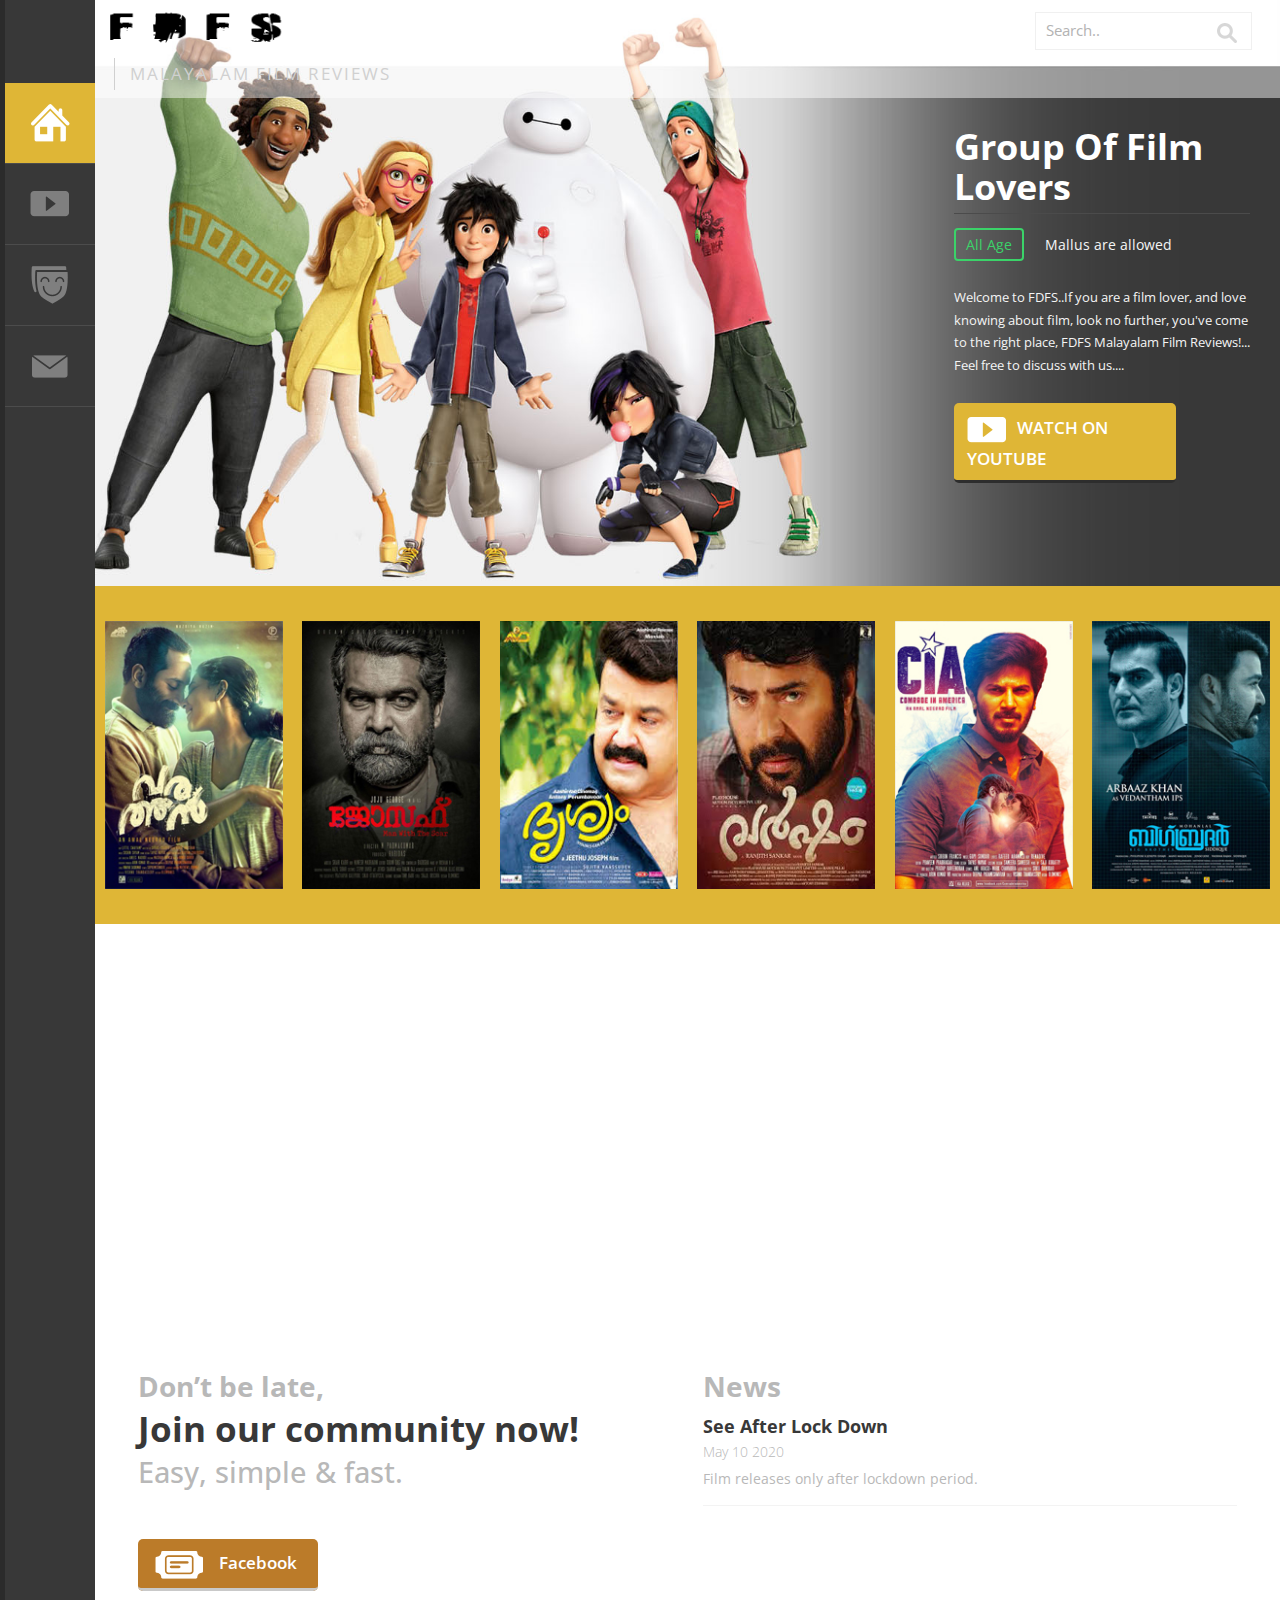
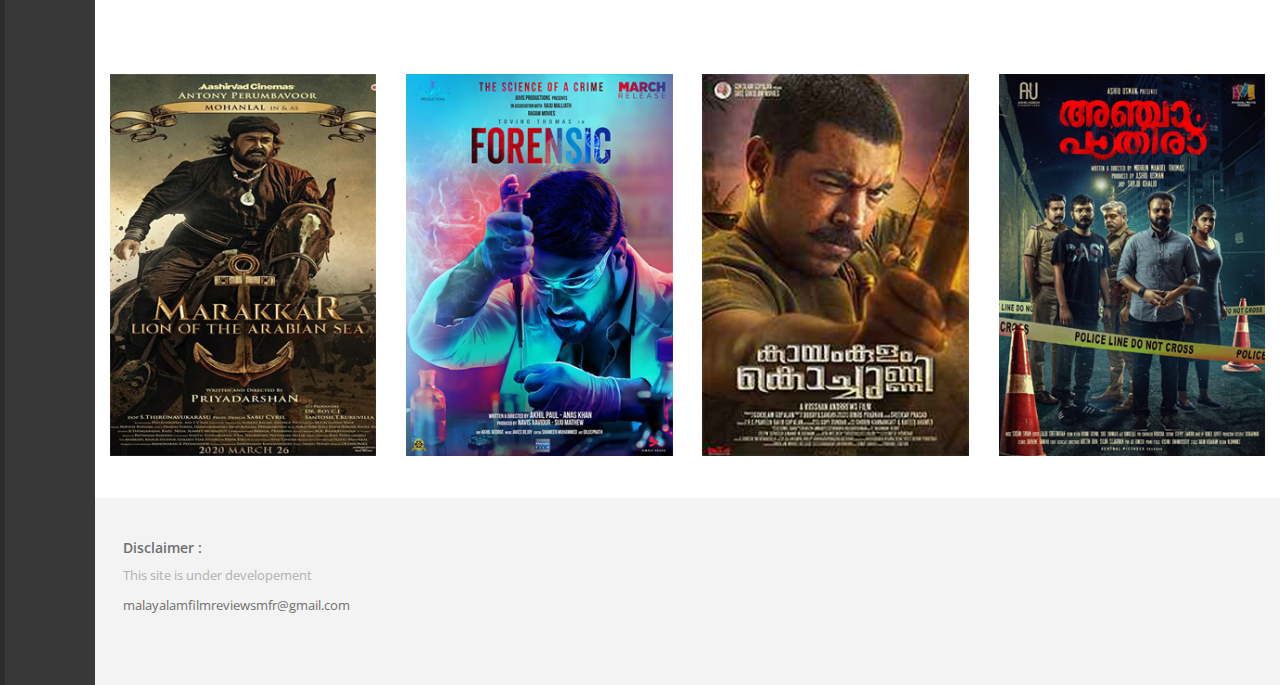
==== index.html @ 42594100 "Web Site Initial Stage" ====
<!DOCTYPE html>
<html>
<head>
<title>Home</title>
<link href="css/bootstrap.css" rel='stylesheet' type='text/css' />
<!-- Custom Theme files -->
<link href="css/style.css" rel="stylesheet" type="text/css" media="all" />
<!-- Custom Theme files -->
<script src="js/jquery.min.js"></script>
<!-- Custom Theme files -->
<meta name="viewport" content="width=device-width, initial-scale=1">
<meta http-equiv="Content-Type" content="text/html; charset=utf-8" />
<meta name="keywords" content="Cinema Responsive web template, Bootstrap Web Templates, Flat Web Templates, Andriod Compatible web template, 
Smartphone Compatible web template, free webdesigns for Nokia, Samsung, LG, SonyErricsson, Motorola web design" />
<script type="application/x-javascript"> addEventListener("load", function() { setTimeout(hideURLbar, 0); }, false); function hideURLbar(){ window.scrollTo(0,1); } </script>
<!--webfont-->
<link href='http://fonts.googleapis.com/css?family=Open+Sans:300italic,400italic,600italic,700italic,800italic,400,300,600,700,800' rel='stylesheet' type='text/css'>
</head>
<body>
	<!-- header-section-starts -->
	<div class="full">
			<div class="menu">
				<ul>
					<li><a class="active" href="index.html"><i class="home"></i></a></li>
					<li><a href="videos.html"><div class="video"><i class="videos"></i><i class="videos1"></i></div></a></li>
					<li><a href="reviews.html"><div class="cat"><i class="watching"></i><i class="watching1"></i></div></a></li>
					<li><a href="contact.html"><div class="cnt"><i class="contact"></i><i class="contact1"></i></div></a></li>
				</ul>
			</div>
		<div class="main">
		<div class="header">
			<div class="top-header">
				<div class="logo">
					<a href="index.html"><img src="images/logo.png" alt="" /></a>
					<p>Malayalam Film Reviews</p>
				</div>
				<div class="search">
					<form>
						<input type="text" value="Search.." onfocus="this.value = '';" onblur="if (this.value == '') {this.value = 'Search..';}"/>
						<input type="submit" value="">
					</form>
				</div>
				<div class="clearfix"></div>
			</div>
			<div class="header-info">
				<h1>Group Of Film Lovers</h1>
				<p class="age"><a href="#">All Age</a> Mallus are allowed</p>
				<p class="special">Welcome to FDFS..If you are a film lover, and love knowing about film, look no further, you've come to the right place, FDFS Malayalam Film Reviews!... <br> Feel free to discuss with us.... </p>
				<a class="video" href="https://www.youtube.com/channel/UCHpwy2-7-lAKTdJ1-s0tDMw"><i class="video1"></i>WATCH ON YOUTUBE</a>
			</div>
		</div>
		<div class="review-slider">
			 <ul id="flexiselDemo1">
			<li><img src="images/r1.jpg" alt=""/></li>
			<li><img src="images/r2.jpg" alt=""/></li>
			<li><img src="images/r3.jpg" alt=""/></li>
			<li><img src="images/r4.jpg" alt=""/></li>
			<li><img src="images/r5.jpg" alt=""/></li>
			<li><img src="images/r6.jpg" alt=""/></li>
		</ul>
			<script type="text/javascript">
		$(window).load(function() {
			
		  $("#flexiselDemo1").flexisel({
				visibleItems: 6,
				animationSpeed: 1000,
				autoPlay: true,
				autoPlaySpeed: 3000,    		
				pauseOnHover: false,
				enableResponsiveBreakpoints: true,
				responsiveBreakpoints: { 
					portrait: { 
						changePoint:480,
						visibleItems: 2
					}, 
					landscape: { 
						changePoint:640,
						visibleItems: 3
					},
					tablet: { 
						changePoint:768,
						visibleItems: 4
					}
				}
			});
			});
		</script>
		<script type="text/javascript" src="js/jquery.flexisel.js"></script>	
		</div>
		<div class="video">
			<iframe  src="https://www.youtube.com/embed/ZjYyz_iD3pU" frameborder="0" allowfullscreen></iframe>
		</div>
		<div class="news">
			<div class="col-md-6 news-left-grid">
				<h3>Don’t be late,</h3>
				<h2>Join our community now!</h2>
				<h4>Easy, simple & fast.</h4>
				<a href="https://www.facebook.com/groups/521474031214628"><i class="book"></i>Facebook</a>
				<!-- <p>Get Discount up to <strong>10%</strong> if you are a member!</p> -->
			</div>
			<div class="col-md-6 news-right-grid">
				<h3>News</h3>
				<div class="news-grid">
					<h5>See After Lock Down</h5>
					<label>May 10 2020</label>
					<p>Film releases only after lockdown period.</p>
				</div>
				<!-- <div class="news-grid"> 
					<h5>Lorem Ipsum Dolor Sit Amet</h5>
					<label>Nov 11 2014</label>
					<p>Lorem ipsum dolor sit amet, consectetur adipisicing elit, sed do eiusmod tempor incididunt ut labore et dolore magna aliqua. Ut enim ad minim veniam, quis nostrud exercitation ullamco laboris nisi ut aliquip ex ea commodo.</p>
				</div> -->
				<!-- <a class="more" href="#">MORE</a> -->
			</div>
			<div class="clearfix"></div>
		</div>
		<div class="more-reviews">
			 <ul id="flexiselDemo2">
			<li><img src="images/m1.jpg" alt=""/></li>
			<li><img src="images/m2.jpg" alt=""/></li>
			<li><img src="images/m3.jpg" alt=""/></li>
			<li><img src="images/m4.jpg" alt=""/></li>
		</ul>
			<script type="text/javascript">
		$(window).load(function() {
			
		  $("#flexiselDemo2").flexisel({
				visibleItems: 4,
				animationSpeed: 1000,
				autoPlay: true,
				autoPlaySpeed: 3000,    		
				pauseOnHover: false,
				enableResponsiveBreakpoints: true,
				responsiveBreakpoints: { 
					portrait: { 
						changePoint:480,
						visibleItems: 2
					}, 
					landscape: { 
						changePoint:640,
						visibleItems: 3
					},
					tablet: { 
						changePoint:768,
						visibleItems: 3
					}
				}
			});
			});
		</script>
		<script type="text/javascript" src="js/jquery.flexisel.js"></script>	
		</div>	
	<div class="footer">
		<h6>Disclaimer : </h6>
		<p class="claim">This site is under developement</p>
		<a href="malayalamfilmreviewsmfr@gmail.com">malayalamfilmreviewsmfr@gmail.com</a>
		<div class="copyright">
			
		</div>
	</div>	
	</div>
	</div>
	<div class="clearfix"></div>
</body>
</html>
---- css/style.css ----
body{
	padding:0;
	margin:0;
	font-family: 'Open Sans', sans-serif;
	background:#fff;
}
body a{
    transition:0.5s all;
	-webkit-transition:0.5s all;
	-moz-transition:0.5s all;
	-o-transition:0.5s all;
	-ms-transition:0.5s all;
}
input[type="button"],input[type="submit"]{
	transition:0.5s all;
	-webkit-transition:0.5s all;
	-moz-transition:0.5s all;
	-o-transition:0.5s all;
	-ms-transition:0.5s all;
}
h1,h2,h3,h4,h5,h6{
	margin:0;			   
}	
p{
	margin:0;
}
ul{
	margin:0;
	padding:0;
}
label{
	margin:0;
}
/*-----start-header----*/
.full {	
	border-left: 5px solid #2b2b2b;
}
.main{
	 border-left: 104px solid #383838;
}
.top-header {
	padding: 1.25em 3em 1.25em 2em;
	background: rgba(255, 255, 255, 0.47);
}
.header {
	background: url('../images/header-bg.jpg') no-repeat 0px 0px;
	background-size:cover;
	-webkit-background-size:cover;
	-moz-background-size:cover;
	-o-background-size:cover;
	-ms-background-size:cover;
	min-height:750px;	
}
.header-info {
	float:right;
	padding-top:4em;
	width:25%;
	margin-right: 2.5%;
}
.header-info h1 {
	color:#fff;
	font-size:3.5em;
	font-weight:700;
	margin-bottom:12px;
	padding-bottom:7px;
	border-bottom:1px solid #4b4b4b;
}
p.age {
	color:#f4f4f4;
	font-size:1.15em;
	font-weight:400;
	margin:1.5em 0;
	margin-bottom: 2.5em;
}
p.special {
	color:#f4f4f4;
	font-size:1em;
	font-weight:400;
	line-height:1.7em;
	margin:2.2em 0;
}
p.age a {
	color:#3bd369;
	padding:7px 10px;
	border:2px solid #3bd369;
	border-radius: 4px;
	-webkit-border-radius: 4px;
	-moz-border-radius: 4px;
	-o-border-radius: 4px;
	-ms-border-radius: 4px;
	margin-right: 1.2em;
	text-decoration:none;
}
p.review{
	color:#f4f4f4;
	font-size:1em;
	font-weight:400;
	line-height:1.7em;
	margin:0.8em 0;	
}
a.video {
  background: #dfb636;
  font-size: 1.25em;
  text-decoration: none;
  padding: 12px 25px 12px 15px;
  color: #fff;
  font-weight: 600;
  border-radius: 5px;
  -webkit-border-radius: 5px;
  -moz-border-radius: 5px;
  -o-border-radius: 5px;
  -ms-border-radius: 5px;
  border-bottom: 3px solid #2d2d2d;
  width:75%;
  display:block;
  margin-top:25px;
}
a.book {
  background: #bb7b29;
  font-size: 1.25em;
  text-decoration: none;
  padding: 12px 25px 12px 15px;
  color: #fff;
  font-weight: 600;
  border-radius: 5px;
  -webkit-border-radius: 5px;
  -moz-border-radius: 5px;
  -o-border-radius: 5px;
  -ms-border-radius: 5px;
  border-bottom: 3px solid #2d2d2d;
  width:75%;
  display:block;
  margin-top:18px;
}
a.book:hover,a.video:hover {
	background: #000;
    border-bottom: 3px solid #000;
}
i.book1 {
	width:40px;
	height:35px;
	background: url('../images/img-sprite.png') no-repeat -300px -87px;
	display:inline-block;
	vertical-align:middle;
	margin-right:10px;
}
i.video1 {
	width:40px;
	height:35px;
	background: url('../images/img-sprite.png') no-repeat -300px -50px;
	display:inline-block;
	vertical-align:middle;
	margin-right:10px;
}
.menu {
	position: fixed;
	top: 82px;
	left: 5px;
	 z-index: 2;
}
.menu ul li {
	list-style-type:none;
	border-bottom:1px solid #4c4c4c;
}
.menu ul li a{
	padding:12px 22px;
	  display: block;
}
.menu ul li a.active {
	background:#dfb636;
}
.menu ul li a:hover {
	background: #dfb636;
}
i.home {
	width:60px;
	height:60px;
	background: url('../images/img-sprite.png') no-repeat 0px 0px;
	display:block;
}
i.home1 {
	width:60px;
	height:60px;
	background: url('../images/img-sprite.png') no-repeat 0px -60px;
	display:block;
}
i.home2 {
	width:60px;
	height:60px;
	background: url('../images/img-sprite.png') no-repeat 0px 0px;
	display:none;
}
.menu ul li a:hover div.hm i.home1{
	display:none;
}
.menu ul li a:hover div.hm i.home2{
	display:block;
}
.menu ul li a.active div.hm i.home1{
	display:none;
}
.menu ul li a.active div.hm i.home2{
	display:block;
}
i.videos {
	width:60px;
	height:60px;
	background: url('../images/img-sprite.png') no-repeat -60px 0px;
	display:block;
}
i.videos1 {
	width:60px;
	height:60px;
	background: url('../images/img-sprite.png') no-repeat -60px -60px;
	display:none;
}
.menu ul li a:hover div.video i.videos{
	display:none;
}
.menu ul li a:hover div.video i.videos1{
	display:block;
}
.menu ul li a.active div.video i.videos{
	display:none;
}
.menu ul li a.active div.video i.videos1{
	display:block;
}
i.watching {
	width:60px;
	height:60px;
	background: url('../images/img-sprite.png') no-repeat -120px 0px;
	display:block;
}
i.watching1 {
	width:60px;
	height:60px;
	background: url('../images/img-sprite.png') no-repeat -120px -60px;
	display:none;
}
.menu ul li a:hover div.cat i.watching{
	display:none;
}
.menu ul li a:hover div.cat i.watching1{
	display:block;
}
.menu ul li a.active div.cat i.watching{
	display:none;
}
.menu ul li a.active div.cat i.watching1{
	display:block;
}
i.booking {
	width:60px;
	height:60px;
	background: url('../images/img-sprite.png') no-repeat -180px 0px;
	display:block;
}
i.booking1 {
	width:60px;
	height:60px;
	background: url('../images/img-sprite.png') no-repeat -180px -60px;
	display:none;
}
.menu ul li a:hover div.bk i.booking{
	display:none;
}
.menu ul li a:hover div.bk i.booking1{
	display:block;
}
.menu ul li a.active div.bk i.booking{
	display:none;
}
.menu ul li a.active div.bk i.booking1{
	display:block;
}
i.contact {
	width:60px;
	height:60px;
	background: url('../images/img-sprite.png') no-repeat -240px 0px;
	display:block;
}
i.contact1 {
	width:60px;
	height:60px;
	background: url('../images/img-sprite.png') no-repeat -240px -60px;
	display:none;
}
.menu ul li a:hover div.cnt i.contact{
	display:none;
}
.menu ul li a:hover div.cnt i.contact1{
	display:block;
}
.menu ul li a.active div.cnt i.contact{
	display:none;
}
.menu ul li a.active div.cnt i.contact1{
	display:block;
}
.logo{
	float: left;
	width: 48%;
}
.logo a {
	display: block;
	float: left;
}
.logo p {
	color:#D0D0D0;
	font-size:1.35em;
	letter-spacing:2px;
	text-transform:uppercase;
	float: left;
	border-left: 1px solid #D0D0D0;
	padding:4px 0 4px 20px;
	margin:8px 0 0px 20px;
}
.search{
	float:right;
}
/*--start-search--*/
.search {
	position: relative;
	padding: 8px 10px;
	width: 18%;
	float: right;
	border: 1px solid #f0f0f0;
}
.search input[type="text"] {
	outline: none;
	color: #b3b3b3;
	background: none;
	font-size: 16px;
	border: none;
	width: 84.33%;
}
.search input[type="submit"] {
	background: url('../images/sprit-1.png') no-repeat 0px 0px;
	border: none;
	cursor: pointer;
	position: absolute;
	outline: none;
	top: 2px;
	right: 7px;
	width: 35px;
	height: 35px;
}
#flexiselDemo1, #flexiselDemo2, #flexiselDemo3 {
	display: none;
}
.nbs-flexisel-container {
	position: relative;
	max-width: 100%;
}
.nbs-flexisel-ul {
	position: relative;
	width: 9999px;
	margin: 0px;
	padding: 0px;
	list-style-type: none;
	text-align: center;
}
.nbs-flexisel-inner {
	overflow: hidden;
}
.nbs-flexisel-item {
	float: left;
	margin: 0px;
	padding: 0px;
	cursor: pointer;
	position: relative;
	line-height: 0px;
}
.nbs-flexisel-item > img {
	
	cursor: pointer;
	position: relative;
	  width: 90%;
  margin: 0 5%;
}
/*** Navigation ***/
.nbs-flexisel-nav-left {
	display:none;
}
.nbs-flexisel-nav-right {
	display:none;
}	
.review-slider {
	background: #dfb636;
	padding: 3em 0;
}
.video iframe {
	width:100%;
	min-height:480px;
}
.more-reviews{
	background:#fff;
	padding:3em 0;
}
.news {
	background:#fff;
	padding:4em 3em;	
}
.news-left-grid h3 {
	color:#b8b8b8;
	font-size:2.2em;
	font-weight:700;
}
.news-left-grid h2 {
	color:#383838;
	font-size:3em;
	font-weight:700;
	margin:10px 0;
}
.news-left-grid h4 {
	color: #b8b8b8;
	font-size: 2.25em;
	font-weight: 500;
	margin:3px 0 2.1em 0;
}
.news-left-grid p {
	color:#bb7b29;
	font-size:1.4em;
	font-weight:600;
	margin-top:2.7em;
}
.news-left-grid a {
	background:#bb7b29;
	font-size:1.3em;
	text-decoration:none;
	  padding: 15px 25px 15px 15px;
	color:#fff;
	font-weight:600;
	border-radius: 5px;
	-webkit-border-radius: 5px;
	-moz-border-radius: 5px;
	-o-border-radius: 5px;
	-ms-border-radius: 5px;
	border-bottom:3px solid #c9c9c9;
}
.news-left-grid a:hover {
	background:#000;
	border-bottom:3px solid #848484;
}
i.book {
	width: 60px;
	height: 50px;
	background: url('../images/img-sprite.png') no-repeat -300px 0px;
	display: inline-block;
	vertical-align: middle;
	margin-right:10px;
}
.news-left-grid p strong {
	font-size:1.6em;
}
.news-right-grid h3 {
	color:#b8b8b8;
	font-size:2.2em;
	font-weight:700;
	margin-bottom:0.5em;
}
.news-right-grid h5 {
	color:#383838;
	font-size:1.4em;
	font-weight:700;
	margin-bottom:6px;
}
.news-right-grid label {
	color:#b8b8b8;
	font-size:1em;
	font-weight:300;
}
.news-right-grid p {
	color:#b8b8b8;
	font-size:1em;
	line-height:1.4em;
	font-weight:400;
	margin-top:0.5em;
}
.news-grid {
	padding-bottom:1.2em;
	margin-bottom:1.2em;
	border-bottom:1px solid #F3F3F3;
}
.news-right-grid a{
	text-decoration:none;
	font-size:1.3em;
	font-weight:700;
	color:#dfb636;
}
.news-right-grid a:hover {
	color:#000;
}
.footer {
	background:#f3f3f3;
	padding:4em 3em;
}
.footer h6 {
	color:#6F6F6F;
	font-size:1em;
	font-weight:600;
}
p.claim {
	color: #b0b0b0;
	font-size: 0.95em;
	font-weight: 400;
	width: 35%;
	margin: 10px 0;
}
.footer a {
	color: #6F6F6F;
	font-size: 0.95em;
	text-decoration:none;
	font-weight: 400;
	width: 35%;
	margin-top: 6px;
	text-decoration:none;
}
.copyright {
	margin-top:2em;
}
.copyright p {
	color: #b0b0b0;
	font-size: 1em;
	font-weight: 400;
}
.copyright p a {
	color: #000;
}
/*-----right-content-----*/
.right-content{
	padding: 3em;
  border-top: 1px solid #000;
  background:#fff;
}
.content-grid{
	width: 22.75%;
  float: left;
  text-align: center;
  border: 1px solid rgba(235, 235, 235, 0.53);
  box-shadow: 0px 0px 10px rgba(255, 255, 255, 0.35);
  margin-right: 3%;
  margin-bottom: 4%;
}
.last-grid{
	margin-right:0px;
}
.content-grid img{
	display:block;
}
.content-grid h3{
	color: #888;
	text-transform: uppercase;
	  padding: 1em;
	display: block;
	line-height: 1.5em;
	font-size: 0.875em;
}
.content-grid ul li{
	display:inline-block;
}
.content-grid img{
	display:block;
	transition: 0.5s ease;
	-o-transition: 0.5s ease;
	-webkit-transition: 0.5s ease;
	  width: 100%;
}
.content-grid:hover  img{
	-webkit-filter: grayscale(100%);
	opacity: 5;
	transition: all 300ms!important;
	-webkit-transition: all 300ms!important;
	-moz-transition: all 300ms!important;
}
.content-grid ul li a{
	padding:0 5px;
	display:block;
}
.button{
	background: #000;
	padding: 10px;
	cursor: pointer;
	border: none;
	transition: 0.5s ease;
	-o-transition: 0.5s ease;
	-webkit-transition: 0.5s ease;
	color: #FFF;
	outline: none;
	text-transform: uppercase;
	display: block;
	margin: 10px 0 0 0;
	font-size: 0.875em;
}
.button:hover{
	color:#888;
}
.right-content-heading-left{
	padding: 11px 0;
}
.right-content-heading {
	border-bottom: 1px solid #F1F0F6;
	  margin: 0 0 3em 0;
}
.right-content-heading-right{
	float:right;
}
.right-content-heading-left h3{
	color: #888;
	text-transform: uppercase;
	display: block;
}
/*----start-pagenation-----*/
.pagenation{
	text-align: center;
}
.pagenation ul li{
	display:inline-block;
}
.pagenation ul li a{
	background: #000;
	padding: 10px;
	cursor: pointer;
	border: none;
	transition: 0.5s ease;
	-o-transition: 0.5s ease;
	-webkit-transition: 0.5s ease;
	color: #FFF;
	outline: none;
	text-transform: uppercase;
	display: block;
	font-size: 0.875em;
}
.pagenation ul li a:hover{
	color: #888;
}
.pagenation ul li:last-child{
	padding-left:1em;
}
.span_top{
	background:#fff;
}
.reviews-section {
	background: #fff;
	padding:3em;
	border-top:1px solid #000;
}
h3.head {
	color: #000;
	font-size: 2.5em;
	font-weight: 700;
}
.movie-pic {
	float:left;
	width:24%;
	margin-right:3%;
}
.movie-pic img {
	width: 100%;
}
.review-info {
	float:left;
	width:73%;
}
.review {
	margin-top: 4em;
}
a.span {
	color: #000;
	font-size: 1.8em;
	text-decoration:none;
	font-weight: 600;
}
p.dirctr {
	color: #B1B1B1;
	font-size: 1em;
	font-weight: 400;
	margin-bottom: 10px;
}
p.dirctr a {
	color: #B1B1B1;
	font-size: 1em;
	font-weight: 400;
	margin-bottom: 10px;
	text-decoration:none;
}
.yrw {
	margin: 2em 0;
}
p.ratingview {
	color: #000;
	font-size: 1em;
	font-weight: 600;
	float: left;
	margin:10px 0px;
}
.rating {
		  direction: rtl;
		  text-align: center;
		    float: left;
			margin:10px 10px;
		}
		.rating > span {
		  display: inline-block;
		  position: relative;
		  width: 1.1em;
		}
		.rating > span:hover,
		.rating > span:hover ~ span {
		  color: transparent;
		}
		.rating > span:hover:before,
		.rating > span:hover ~ span:before {
		   content: "\2605";
		   position: absolute;
		   left: 0;
		   color: gold;
		}
p.info {
	font-size: 1em;
	font-weight: 400;
	color: #000;
	margin: 15px 0px;
	height: 22px;
	overflow: hidden;
}
.dropdown {
  padding: 4px 0;
  float:left;
  outline: none;
  width:23%;
  margin-bottom:0.5em;
}
.rtm {
	float:left;
	width:23%;
	margin-top:6px;
}
.rtm a {
	text-decoration:none;
	color:#fff;
	background:#df2411;
	padding:5px 10px;
}
.rtm a:hover,.wt a:hover {
	background:#000;
}
.wt {
	float:left;
	width:23%;
	margin-top:6px;
}
.wt a {
	text-decoration:none;
	color:#fff;
	background:#37a4c5;	
	padding:5px 10px;
}
/*-- error-page --*/
.error-page{
	padding:2em 0 5em 0;
}
.error-404 {
	padding-top: 8em;
	min-height: 700px;
	border-top: 1px solid #000;
}
.error-404 h2{
	font-size: 13em;
	font-weight: 500;
	color: #fc5700;
	padding: 0;
	text-transform: uppercase;
	margin-top: 0.4em;
}
.error-404 p{
	color: #4f4844;
	margin: 0;
	font-size: 1.4em;
} 
a.b-home{
	background:#272e34;
	padding:0.7em 2.5em;
	display:inline-block;
	color:#FFF;
	text-decoration:none;
	margin-top:1em;
}
a.b-home:hover{
	background:#fc5700;
}
/*--contact--*/
.main-contact{
	padding:4em 5em;
	  border-top: 1px solid #000;
}
.main-contact p{
	color: #000;
	font-size: 1.2em;
	word-spacing: 2px;
	letter-spacing: 1.3px;
	font-weight: 600;
	text-transform: lowercase;
	margin-top: 2px;
	margin-left: 15px;
}
.main-contact h3{
	margin-left: 15px;
}
.contact-form{
	margin-top:3em;
}
.main-contact form input[type="text"],.main-contact form textarea{
	width: 100%;
	padding: 10px 14px;
	border: 3px solid #000;
	font-size: 1.2em;
	margin-bottom:1.5em;
	color: #000;
	outline: none;
	font-weight:400;
}
.main-contact form textarea {
	resize:none;
	height:201px;
	border-radius: 0;
}
.main-contact form input[type="submit"] {
	font-size: 1.35em;
	font-weight:400;
	color: #fff;
	outline: none;
	border: 3px solid #000;
	padding: 0.5em 3em;
	background:#000;
	margin-top: 0em;
	transition:0.5s all;
	-webkit-transition:0.5s all;
	-moz-transition:0.5s all;
	-o-transition:0.5s all;
	-ms-transition:0.5s all;
}
.main-contact form input[type="submit"]:hover{
	background:#fff;
	color:#000;
}
.contact_info {
	margin-top:2em;
}
.contact_info h3 {
	color: #000;
	font-size: 2.2em;
	font-weight: 600;
	margin-bottom:0.7em;
}
.map {
	padding:0 15px;
}
.map iframe {
	width:100%;
	min-height:350px;
}
/*----*/
.featured ul li {
	display: inline-block;
	width: 28.333%;
	float: left;
	margin: 2.5%;
}
.featured ul li img {
	width:100%;
}
.featured ul li p {
	font-weight: 400;
	margin-top: 5px;
	line-height: 1.4em;
	font-size: 0.9em;
	color: #494949;
}
.featured h3 {
	color: #000;
	font-size: 1.9em;
	font-weight: 600;
	margin-bottom: 0.6em;
}
.featured {
	border-top: 5px solid #000;
	border-bottom: 5px solid #000;
	padding: 1em 0;
}
.entertainment ul li a {
	font-weight: 400;
	margin-top: 5px;
	text-decoration:none;
	font-size: 0.9em;
	color: #494949;
	line-height: 1.8em;
}
.entertainment ul li {
	display:inline-block;
	float:left;
	width: 75%;
}
.entertainment ul  {
	margin-top:1em;
	padding-bottom:1em;
	border-bottom:1px solid #eee;
}
.entertainment h3 {
	color: #000;
	font-size: 1.9em;
	font-weight: 600;
	margin-bottom: 0.8em;
}
.entertainment {
	border-bottom: 5px solid #000;
	padding: 1em 0;
}
.entertainment ul li.ent {
	width: 21%;
	margin-right: 4%;
}
.entertainment ul li.ent img {
	width: 100%;
}
/*----*/
.grid-might{
	float:left;
	width: 24%;
	margin-right: 5%;
}
.might-top{
	float:right;
	width:71%;
}
.might-top p{
	font-size:0.9em;
	color:#494949;
	line-height:1.8em;
}
.might-grid {
	padding: 1em 0 0;
}
.might h4 {
	color: #000;
	font-size: 2.3em;
	font-weight: 600;
	margin-bottom: 0.6em;
}
.might-top a{
	text-decoration:none;
	color:#dfb636;
	font-size:1em;
	display:inline-block;
	padding: 1em 0 0;	
}
.might-top a:hover{
	color:#ec098d;
}
.might-top a i{
	background: url(../images/img-sprite.png)no-repeat -103px -103px;
	width: 16px;
	height: 16px;
	display: inline-block;
	vertical-align: middle;
}
.grid-top h4,.grid-top-in h4 {
	background: #df2411;
	color: #fff;
	padding: 10px 20px;
	font-size: 1.35em;
	font-weight: 700;
	display: block;
	line-height: 1em;
	text-transform: uppercase;
}
/*----*/
.grid-top ul li{
	background: url(../images/dot.png) no-repeat 0px 17px;
	padding: 12px 0px 5px 17px;
	border-bottom: 1px solid #E8E6E6;
	list-style-type:none;
}
.grid-top ul li:nth-child(7){
	border-bottom:none;
}
.grid-top ul li a{
	color:#494949;
	line-height:1.8em;
	text-decoration:none;
	font-size: 0.9em;
	padding: 0 0 10px;
	display: block;
}
.grid-top ul li a:hover{
	color:#00aedb;
}
.grid-top-in p{
	color:#5261ac;
	font-size:1.3em;
	line-height: 1.7em;
	padding: 0.5em 0 0;
}
.grid-top-in p a{
	color:#5261ac;
	text-decoration:none;
}
.grid-top-in p a.bun{
	font-size:0.8em;
}
.grid-top-in p a.lop{
	color:#f78f1d;
	font-size:1.3em;
	font-weight: 700;
}
.grid-top-in p a.dan{
	font-size:1.6em;
	font-weight: 500;	
}
.grid-top-in p a.eva{
	font-size:1.4em;	
}
.grid-top-in p a.jol{
	font-size:1.4em;
font-weight: 700;	
}
.grid-top {
	padding:1em 0 0.5em;
}
.content {
	padding: 2em 0 0;
}
.grid-top-in p a:hover{
	color:#ec098d;
}
.might {
	margin: 2em 0;
}
.single {
	margin-top:2em;
}
.single h3{
	color:#000;
	font-size:1.7em;
	font-weight:600;
	margin-bottom:1em;
}
.single p{
	color:#000;
	font-size:1.4em;
	font-weight:600;
	margin-bottom:1em;
}
.single p i {
	font-weight:400;
	font-size:0.95em;
}
.best-review {
	border-top: 3px solid #000;
	padding: 1.5em 0;
}
.story-review {
	border-top: 3px solid #000;
	padding: 1.5em 0;
	border-bottom: 3px solid #000;
}
.story-review h4 {
	color:#000;
	font-size:1.6em;
	font-weight:600;
	margin-bottom:0.7em;	
}
.best-review  h4 {
	color:#000;
	font-size:1.6em;
	font-weight:600;
	margin-bottom:0.7em;	
}
.story-review p {
	color:#000;	
	font-weight: 400;
	font-size: 1em;
	line-height:1.8em;
}
.best-review p span {
	color:#37a4c5;
	font-weight:600;
}
.best-review p {
	margin-top:0.8em;
}
.comments-section{
	padding:2em 0;
}
.comments-section-head-text h3 {
	float: left;
	font-weight: 700;
	font-size: 2em;
	text-transform: uppercase;
	font-style: normal;
	margin-bottom: 1.6em;
}
.comments-section-middle-grid{
	margin-left:2.5em;
}
.comments-section-grid {
	margin-bottom: 3.5em;
}
.comments-section-grid-image img{
	border-radius:5px;
	-webkit-border-radius:5px;
	-moz-border-radius: 5px;
	-o-border-radius: 5px;
}
.comments-section-grid-text{
	padding-left:1em;
}
.comments-section-grid-text h4 a{
	font-weight:900;
	font-size:16px;
	color:#464851;
	text-decoration: none;
}
.comments-section-grid-text h4 a:hover{
	color:#2DBEEA;
}
.comments-section-grid-text p{
	color:#464851;
	font-size:0.95em;
	font-weight:400;
	margin:0.3em 0 1em 0;
	line-height:1.7em;
}
.comments-section-grid-text span a{
	font-weight:600;
	font-style:italic;
	font-size:20px;
	color:#dfb636;
	text-decoration: none;
}
.comments-section-grid-text label{
	color:#7F8BA3;
	font-size:14px;
	font-weight:400;
	font-style:italic;
	margin-top:5px;
}
.comments-section-grid-text i.rply-arrow{
	width:25px;
	height:25px;
	background: url("../images/img-sprite.png") no-repeat -669px -94px;
	display: inline-block;
	vertical-align:middle;
}
.reply-section-head-text h3 {
	float: left;
	font-weight: 700;
	font-size: 2em;
	text-transform: uppercase;
	font-style: normal;
	margin-bottom: 1.6em;
}
.reply-section{
	padding:2em 0;
}
.blog-form input[type="text"], textarea {
	width: 100%;
	padding: 9px;
	border-radius: 5px;
	-webkit-border-radius:5px;
	-moz-border-radius: 5px;
	-o-border-radius: 5px;
	border: 1px solid #BBC4C9;
	margin-bottom: 2em;
	font-size: 15px;
	font-weight: 400;
	color: #7F8BA3;
	outline: none;
	font-style:normal;
}
.blog-form textarea {
	resize:none;
	height:11em;
}
.blog-form input[type="button"] {
	padding: 1em;
  border-radius: 5px;
  -webkit-border-radius: 5px;
  -moz-border-radius: 5px;
  -o-border-radius: 5px;
  border: none;
  outline: none;
  font-size: 1em;
  font-weight: 600;
  width: 100%;
  color: #FFFFFF;
  text-transform: uppercase;
  font-style: normal;
  width: 20%;
}
.blog-form input[type="button"]:hover {
	background: #dfb636;
}
/*-- responsive-design starts-here --*/

@media screen and (max-width: 1440px) {
	.header {
		min-height: 661px;
	}
	.top-header {
		padding: 1em 3em 1em 2em;
	}
	.header-info h1 {
		font-size: 3.3em;
	}
	p.review {
		margin: 0.6em 0;
	}
	p.age {
		margin-bottom: 2.2em;
	}
	h3.head {
		font-size: 2.3em;
	}
	.rtm,.wt {
		width: 27%;
	}
	.header-info {
		padding-top: 2em;
	}
	.featured h3,.entertainment h3,.might h4 {
		font-size: 1.7em;
	}
	.entertainment ul li {
		width: 63%;
	}
	.search {
		margin-top: 3px;
	}
	.entertainment ul li.ent {
		width: 25%;
	}
	.might-top p {
		height: 45px;
		overflow: hidden;
	}
	.might-top a {
		padding-top:0.4em;
	}
	.movie-pic {
		width: 28%;
	}
	.review-info {
		width: 69%;
	}
}
@media screen and (max-width: 1366px) {
	.news {
		padding: 3em 2em;
	}
	.news-left-grid h2 {
		font-size: 2.8em;
		margin: 8px 0;
	}
	.news-left-grid h4 {
		font-size: 2.05em;
		margin: 0px 0 1.8em 0;
	}
	.main {
		border-left: 90px solid #383838;
	}
	.menu ul li a {
		padding: 10px 15px;
	}
	.video iframe {
		min-height: 470px;
	}
	a.video,a.book {
		font-size: 1.2em;
		padding: 9px 22px 9px 13px;
		width: 70%;
		margin-top: 20px;
	}
	.header-info h1 {
		font-size: 3em;
	}
	p.age {
		font-size: 1.05em;
	}
	.header-info {
		padding-top: 2em;
	}
	p.special {
		font-size: 0.95em;
	}	
	.header {
		min-height: 630px;
	}
	.logo {
		width: 36%;
	}
	.logo img {
		width: 95%;
	}
	.search {
		padding: 6px 8px;
		width: 19%;
		margin-top: 3px;
	}
	.logo p {
		font-size: 1.3em;
		padding: 4px 0 4px 15px;
		margin: 8px 0 0px 15px;
	}
	.right-content {
		padding: 2em;
	}
	h3.head {
		font-size: 2em;
	}
	.review-info {
		width: 67%;
	}
	.movie-pic {
		width: 30%;
	}
	.rtm, .wt {
		width: 32%;
	}
	.dropdown {
		width: 27%;
	}
	.grid-top ul li a {
		height: 49px;
		overflow: hidden;
	}
	.error-404 {
		padding-top: 6em;
	}
	.top-header {
		padding: 0.9em 3em 0.9em 2em;
	}
	.search {
		margin-top: 4px;
	}
}
@media screen and (max-width: 1280px) {
	.footer {
		padding: 3em 2em;
	}
	.news-left-grid h2 {
		font-size: 2.5em;	
		margin: 8px 0;
	}	
	.news-left-grid h3,.news-right-grid h3 {
		font-size: 2em;
	}
	.news-right-grid h5 {
		font-size: 1.3em;
	}
	.news-left-grid a {
		font-size: 1.2em;
		padding: 12px 21px 14px 11px;
	}
	.video iframe {
		min-height: 400px;
	}
	.review-slider {
		padding: 2.5em 0;
	}
	.header-info h1 {
		font-size: 2.6em;
	}
	p.age a {
		padding: 5px 10px;
	}
	p.age {
		font-size: 1em;
	}
	p.review {
		font-size: 0.9em;
	}
	a.video, a.book {
		font-size: 1.2em;
		padding: 9px 22px 9px 13px;
		width: 75%;
		margin-top: 15px;
	}
	p.special {
		margin: 1.5em 0 2em 0;
	}
	.header {
		min-height: 586px;
	}
	.logo img {
		width: 90%;
	}
	.top-header {
		padding: 0.6em 2em 0.6em 1em;
	}
	.logo p {
		font-size: 1.2em;
		padding: 4px 0 4px 15px;
		margin: 8px 0 0px 5px;
	}
	.search input[type="text"] {
		font-size: 15px;
	}
	.yrw {
		margin: 1.3em 0;
	}
}
@media screen and (max-width: 1024px) {
	.main {
		border-left: 80px solid #383838;
	}	
	.full {
		border-left: 3px solid #2b2b2b;
	}
	.menu {
		left: 3px;
	}
	.menu ul li a {
		padding: 8px 10px;
	}
	.video iframe {
		min-height: 360px;
	}
	.news {
		padding: 2em 1em;
	}	
	.news-left-grid p {
		font-size: 1.2em;
	}
	.news-left-grid h2 {
		font-size: 2.3em;
		margin: 7px 0;
	}	
	.news-left-grid h4 {
		font-size: 2em;
	}
	.news-right-grid p {
		font-size: 0.95em;
		line-height: 1.7em;
		height: 67px;
		overflow: hidden;
		margin-top: 0.35em;
	}
	.header {
		min-height: 471px;
	}
	.header-info {
		float: right;
		padding-top: 2em;
		width: 31%;
		margin-right: 2%;
	}
	.header-info h1 {
		font-size: 2.4em;
	}
	p.age {
		font-size: 0.95em;
	}
	p.special {
		margin: 1em 0 1em 0;
		height: 20px;
		overflow: hidden;
	}
	.logo {
		width: 44%;
	}
	.search input[type="submit"] {
		top: -2px;
		right: 1px;
	}
	.logo img {
		width: 85%;
	}
	.logo p {
		font-size: 1.1em;
		padding: 4px 0 4px 13px;
		margin: 8px 0 0px 0px;
	}
	.review-slider {
		padding: 1.5em 0;
	}
	.nbs-flexisel-item > img {
		width: 94%;
		margin: 0 3%;
	}
	.more-reviews {
		padding: 2em 0;
	}
	.top-header {
		padding: 0.45em 2em 0.5em 1em;
	}
	.search {
		padding: 3px 8px;
		width: 22%;
		margin-top: 5px;
	}
	.span_top {
		padding: 1em 1em;
	}
	.v-search {
		margin-top: 6px;
	}
	.error-404 h2 {
		font-size: 11em;
		margin-top: 0.3em;
	}
	.error-404 {
		padding-top: 5.5em;
		min-height: 580px;
	}
	.main-contact {
		padding: 3em 3em;
	}
	.main-contact form input[type="submit"] {
		font-size: 1.3em;
		padding: 0.4em 2.5em;
	}
	.map iframe {
		min-height: 280px;
	}
	.reviews-section {
		padding: 2em 1em;
	}
	.side-bar {
		padding: 0;
	}
	a.span {
		font-size: 1.6em;
	}	
	p.dirctr {
		font-size: 0.95em;
		margin-bottom: 8px;
	}
	.rtm a,.wt a {
		font-size: 0.95em;
	}
	.rtm, .wt {
		width: 36%;
	}	
	p.info {
		font-size: 0.95em;
		margin: 5px 0px;
	}
	.review {
		margin-top: 2.8em;
	}
	.blog-form input[type="button"] {
		padding: 0.9em;
		font-size: 0.95em;
		width: 29%;
	}
	.single h3 {
		font-size: 1.4em;
		margin-bottom: 0.8em;
	}
	.single p {
		font-size: 1.1em;
	}
	.comments-section {
		padding: 2em 0 0 0;
	}
	.story-review p {
		font-size: 0.95em;
	}
	.best-review p {
		margin-top: 0.8em;
		font-size:0.95em;
	}
	.comments-section-grid-image {
		padding: 0;
	}
	p.ratingview {
		font-size: 0.95em;
		margin: 5px 0;
	}
	.rating{
		margin: 5px 10px;
	}
	.yrw {
		margin: 1em 0;
	}
}
@media screen and (max-width: 800px) {
	p.claim {
		width: 80%;
		margin: 8px 0;
	}
	.footer {
		padding: 2em 1em;
	}
	.copyright {
		margin-top: 1.5em;
	}
	.main {
		border-left: 70px solid #383838;
	}
	.menu ul li a {
		padding: 5px 5px;
	}
	.news-right-grid {
		margin-top: 2em;
	}
	.news-left-grid p {
		margin-top: 1.7em;
	}
	.video iframe {
		min-height: 320px;
	}
	.logo img {
		width: 100%;
	}
	.logo p {
		font-size: 1.1em;
		padding: 2px 0 4px 13px;
		margin: 7px 0 0px 18px;
		letter-spacing: 1px;
	}
	.logo {
		width: 53%;
	}
	.logo  a {
		width:40%;
	}
	.header {
		min-height: 353px;
	}
	.header-info h1 {
		font-size: 1.8em;
	}	
	p.review.reviewgo {
		display: none;
	}
	p.age a {
		padding: 4px 8px;
		margin-right: 0.5em;
		border: 1px solid #3bd369;
	}
	.header-info {
		width: 32%;
	}
	a.video {
		display:none;
	}
	a.book {
		font-size: 1.1em;
		padding: 6px 17px 3px 11px;
		width: 82%;
		margin-top: 25px;
	}	
	.menu {
		top: 45px;
	}
	.search {
		padding: 0px 8px;
		width: 23%;
		margin-top: 4px;
	}
	.search input[type="submit"] {
		top: -7px;
		right: 0px;
	}
	.right-content-heading-left {
		padding: 0 0 11px 0;
	}
	.content-grid {
		width: 30.333%;
	}
	.last-grid {
		display:none;
	}
	.content-grid h3 {
		height: 51px;
		overflow: hidden;
		margin-bottom:0.5em;
	}
	.v-search {
		margin-top: 7px;
	}
	.error-404 h2 {
		font-size: 9em;
		margin-top: 0.3em;
	}
	.error-404 {
		padding-top: 5.5em;
		min-height: 550px;
	}
	a.b-home {
		padding: 0.6em 1.8em;
	}
	.error-404 p {
		font-size: 1.2em;
	}
	.main-contact {
		padding: 2em 1em;
	}
	.side-bar {
		padding: 0 15px;
		margin-top:3em;
		width:50%;
	}
	.featured {
		border-top: 3px solid #000;
		border-bottom: 3px solid #000;
	}	
	.entertainment {
		border-bottom: 3px solid #000;
	}	
	.comments-section-grid-image {
		width: 15%;
		float: left;
		margin-right:3%;
	}
	.comments-section-grid-text {
		width:80%;
		float:left;
		padding-left:0;
	}
	.top-header {
		padding: 0.25em 2em 0.25em 1em;
	}
}
@media screen and (max-width: 768px) {
	.header {
		min-height: 345px;
	}
	.news {
		padding: 2em 0em;
	}
	.news-left-grid h2 {
		font-size: 2.1em;
	}	
	.news-left-grid h3, .news-right-grid h3 {
		font-size: 1.8em;
	}
	.news-left-grid h4 {
		font-size: 1.7em;
	}
	.news-left-grid a {
		padding: 11px 19px 13px 9px;
	}
	.reviews-grids,.side-bar  {
		padding: 0;
	}
	.comments-section-head-text h3,.reply-section-head-text h3  {
		font-size: 1.8em;
		margin-bottom: 1em;
	}
	.comments-section-grid-text h4 a {
		font-size:14px;
	}
	.comments-section-grid {
		margin-bottom: 2.5em;
	}
	.comments-section-grid-text p {
		height: 64px;
		overflow: hidden;
	}
	.comments-section-grid-text span a {
		font-size:18px;
	}
}

@media screen and (max-width: 640px) {
	p.claim {
		width: 85%;
		margin: 6px 0;
		font-size: 0.9em;
	}
	.menu ul li a {
		padding: 0px 0px;
	}
	.full {
		border-left: 1px solid #2b2b2b;
	}
	.main {
		border-left: 61px solid #383838;
	}
	.menu {
		left: 2px;
	}
	.video iframe {
		min-height: 270px;
	}
	.logo p {
		font-size: 1em;
		padding: 2px 0 4px 10px;
		margin: 1px 0 0px 13px;
		letter-spacing: 0px;
	}
	.header {
		min-height: 325px;
	}
	p.age,p.review,p.review.reviewgo  {
		height: 18px;
		overflow: hidden;
	}
	p.review.reviewgo {
		display:block;
	}
	p.special {
		display:none;
	}
	.header-info h1 {
		font-size: 1.7em;
	}
	.header-info {
		padding-top: 1.5em;
		margin-right: 0%;
	}
	i.book1 {
		width: 30px;
		height: 25px;
		background: url('../images/img-sprite.png') no-repeat -219px -63px;
		margin-right: 5px;
		background-size: 268px;
	}
	a.book {
		font-size: 1em;
		padding: 10px 17px 7px 11px;
		width: 86%;
		margin-top: 25px;
	}
	.content-grid h3 {
		padding:1em 0;
	}
	.right-content {
		padding: 1.5em 1em;
	}
	.v-search {
		margin-top: 5px;
	}
	.error-404 {
		padding-top: 5.5em;
		min-height: 500px;
	}
	.contact-form {
		margin-top: 2em;
	}
	.main-contact form input[type="text"], .main-contact form textarea {
		padding: 8px 12px;
		border: 2px solid #000;
		font-size: 1.1em;
		margin-bottom: 1.2em;
		font-weight: 400;
	}
	.map iframe {
		min-height: 250px;
	}
	.contact_info h3 {
		font-size: 2em;
		margin-bottom: 0.5em;
	}
	.main-contact form textarea {
		height: 175px;
	}
	.side-bar {
		width: 60%;
	}
	.wt a {
		display:none;
	}
	.rtm{
		width:50%;
	}
	.dropdown {
		width: 40%;
	}
	p.dirctr {
		font-size: 0.9em;
		margin-bottom: 7px;
		height: 22px;
		overflow: hidden;
	}
	.movie-pic {
		width: 34%;
	}
	.review-info {
		width: 63%;
	}
	p.info {
		font-size: 0.9em;
		margin: 3px 0px;
		height: 20px;
	}
	.single h3 {
		font-size: 1.25em;
		margin-bottom: 0.8em;
	}
	.single p {
		font-size: 1em;
	}
	.comments-section-head-text h3, .reply-section-head-text h3 {
		font-size: 1.65em;
		margin-bottom: 0.8em;
	}
	.blog-form input[type="text"], textarea {
		padding: 8px;
		margin-bottom: 1em;
		font-size: 14px;
	}
}
@media screen and (max-width: 480px) {
	.header-info {
		display: none;
	}
	.logo {
		width: 65%;
	}
	.logo p {
		display:none;
	}
	p.claim {
		width:100%;
	}
	.news-left-grid p {
		font-size: 1.15em;
	}
	.search {
		width: 35%;
	}
	.logo a {
		width: 52%;
	}
	.span_top {
		padding: 0.5em 1em;
	}
	h3.head {
		font-size: 1.5em;
	}
	.right-content-heading {
		margin: 0 0 2em 0;
	}
	.v-search {
		margin-top: 3px;
	}
	.error-404 {
		padding-top: 5.5em;
		min-height: 450px;
	}
	a.b-home {
		padding: 0.5em 1.7em;
	}
	.error-404 p {
		font-size: 1.1em;
	}
	.error-404 h2 {
		font-size: 7em;
		margin-top: 0.2em;
	}
	.main-contact p {
		font-size: 1em;
		word-spacing: 0px;	
	}
	.main-contact {
		padding: 2em 0em;
	}
	.side-bar {
		width: 72%;
	}
	a.span {
		font-size: 1.3em;
	}			
	p.ratingview {
		font-size: 0.9em;
		margin: 2px 0;
	}
	.rating {
		margin: 2px 10px;
	}
	.dropdown {
		width: 45%;
	}
	.rtm {
		width: 62%;
	}
	.blog-form input[type="button"] {
		padding: 0.8em;
		font-size: 0.9em;
		width: 45%;
	}
	.single h3 {
		font-size: 1em;
	}	
	.best-review h4 {
		font-size: 1.4em;
		margin-bottom: 0.5em;
	}
	.best-review {
		border-top: 2px solid #000;
	}
	.story-review {
		border-top: 2px solid #000;
		padding: 1.2em 0;
		border-bottom: 2px solid #000;
	}
	.c-rating {
		display: none;
	}
}
@media screen and (max-width: 320px) {
	.logo a {
		width: 76%;
	}
	i.home1 {
		width: 45px;
		height: 45px;
		background: url('../images/img-sprite.png') no-repeat 0px -45px;
		background-size: 266px;
	}
	i.home {
		width: 45px;
		height: 45px;
		background: url('../images/img-sprite.png') no-repeat 0px 0px;
		background-size: 266px;
	}
	i.home2 {
		width: 45px;
		height: 45px;
		background: url('../images/img-sprite.png') no-repeat 0px 0px;
		background-size: 266px;
	}
	i.videos{
		width: 45px;
		height: 45px;
		background: url('../images/img-sprite.png') no-repeat -44px 0px;
		background-size: 266px;
	}
	i.videos1{
		width: 45px;
		height: 45px;
		background: url('../images/img-sprite.png') no-repeat -44px -45px;
		background-size: 266px;
	}
	i.watching{
		width: 45px;
		height: 45px;
		background: url('../images/img-sprite.png') no-repeat -87px 0px;
		background-size: 266px;
	}
	i.watching1{
		width: 45px;
		height: 45px;
		background: url('../images/img-sprite.png') no-repeat -87px -45px;
		background-size: 266px;
	}
	i.booking{
		width: 45px;
		height: 45px;
		background: url('../images/img-sprite.png') no-repeat -131px 0px;
		background-size: 266px;
	}
	i.booking1{
		width: 45px;
		height: 45px;
		background: url('../images/img-sprite.png') no-repeat -131px -45px;
		background-size: 266px;
	}
	i.contact{
		width: 45px;
		height: 45px;
		background: url('../images/img-sprite.png') no-repeat -173px 0px;
		background-size: 266px;
	}
	i.contact1{
		width: 45px;
		height: 45px;
		background: url('../images/img-sprite.png') no-repeat -173px -45px;
		background-size: 266px;
	}
	.main {
		border-left: 46px solid #383838;
	}
	.header {
		min-height: 220px;
	}
	.news-left-grid h2 {
		font-size: 1.45em;
	}
	.news-left-grid h3, .news-right-grid h3 {
		font-size: 1.5em;
	}	
	.news-left-grid h4 {
		font-size: 1.4em;
	}
	i.book {
		width: 40px;
		height: 40px;
		background: url('../images/img-sprite.png') no-repeat -233px 2px;
		margin-right: 8px;
		background-size: 280px;
	}
	.top-header {
		padding: 0.45em 1em 0em 1em;
	}
	.news-left-grid a {
		padding: 9px 17px 11px 7px;
		font-size: 1.1em;
	}
	.news-right-grid h5 {
		font-size: 1.1em;
		margin-bottom: 4px;
	}
	.logo {
		width: 60%;
	}
	.search {
		display:none;
	}
	.news-right-grid p {
		margin-top:0;
	}
	.more-reviews {
		padding: 0 0 1.5em 0;
	}
	.news-grid {
		padding-bottom: 0.5em;
		margin-bottom: 1em;
	}
	.span_top {
		padding: 0.7em 0.8em;
	}
	h3.head {
		font-size: 1.4em;
	}
	.right-content-heading-left h3 {
		font-size: 1.1em;
	}
	.content-grid {
		width: 47%;
	}
	.right-content {
		padding: 1.2em 0.5em;
	}
	.last-grid {
		display: block;
	}
	.review-info {
		width: 100%;
	}
	.rtm {
		width: 63%;
	}
	.movie-pic {
		width: 54%;
	}
	p.rating {
		font-size: 0.875em;
	}
	.review {
		margin-top: 1.8em;
	}
	.side-bar {
		width: 100%;
	}
	.featured h3, .entertainment h3, .might h4 {
		font-size: 1.4em;
	}
	.error-404 h2 {
		font-size: 7.5em;
	}
	a.b-home {
		padding: 0.4em 1.4em;
	}
	.main-contact p {
		font-size: 0.9em;
	}
	.main-contact form input[type="text"], .main-contact form textarea {
		padding: 7px 11px;
		border: 1px solid #000;
		font-size: 1em;
		margin-bottom: 1em;
		font-weight: 400;
	}
	.contact_info h3 {
		font-size: 1.7em;
	}
	.map iframe {
		min-height: 200px;
	}
	.main-contact form textarea {
		height: 140px;
	}
	.main-contact form input[type="submit"] {
		font-size: 1.1em;
		padding: 0.3em 2em;
	}
	.contact_info {
		margin-top: 1.4em;
	}
	.blog-form input[type="button"] {
		width: 66%;
	}
	.reply-section {
		padding: 2em 0 0 0;
	}
	.story-review p {
		height:156px;
		overflow:hidden;
	}
}
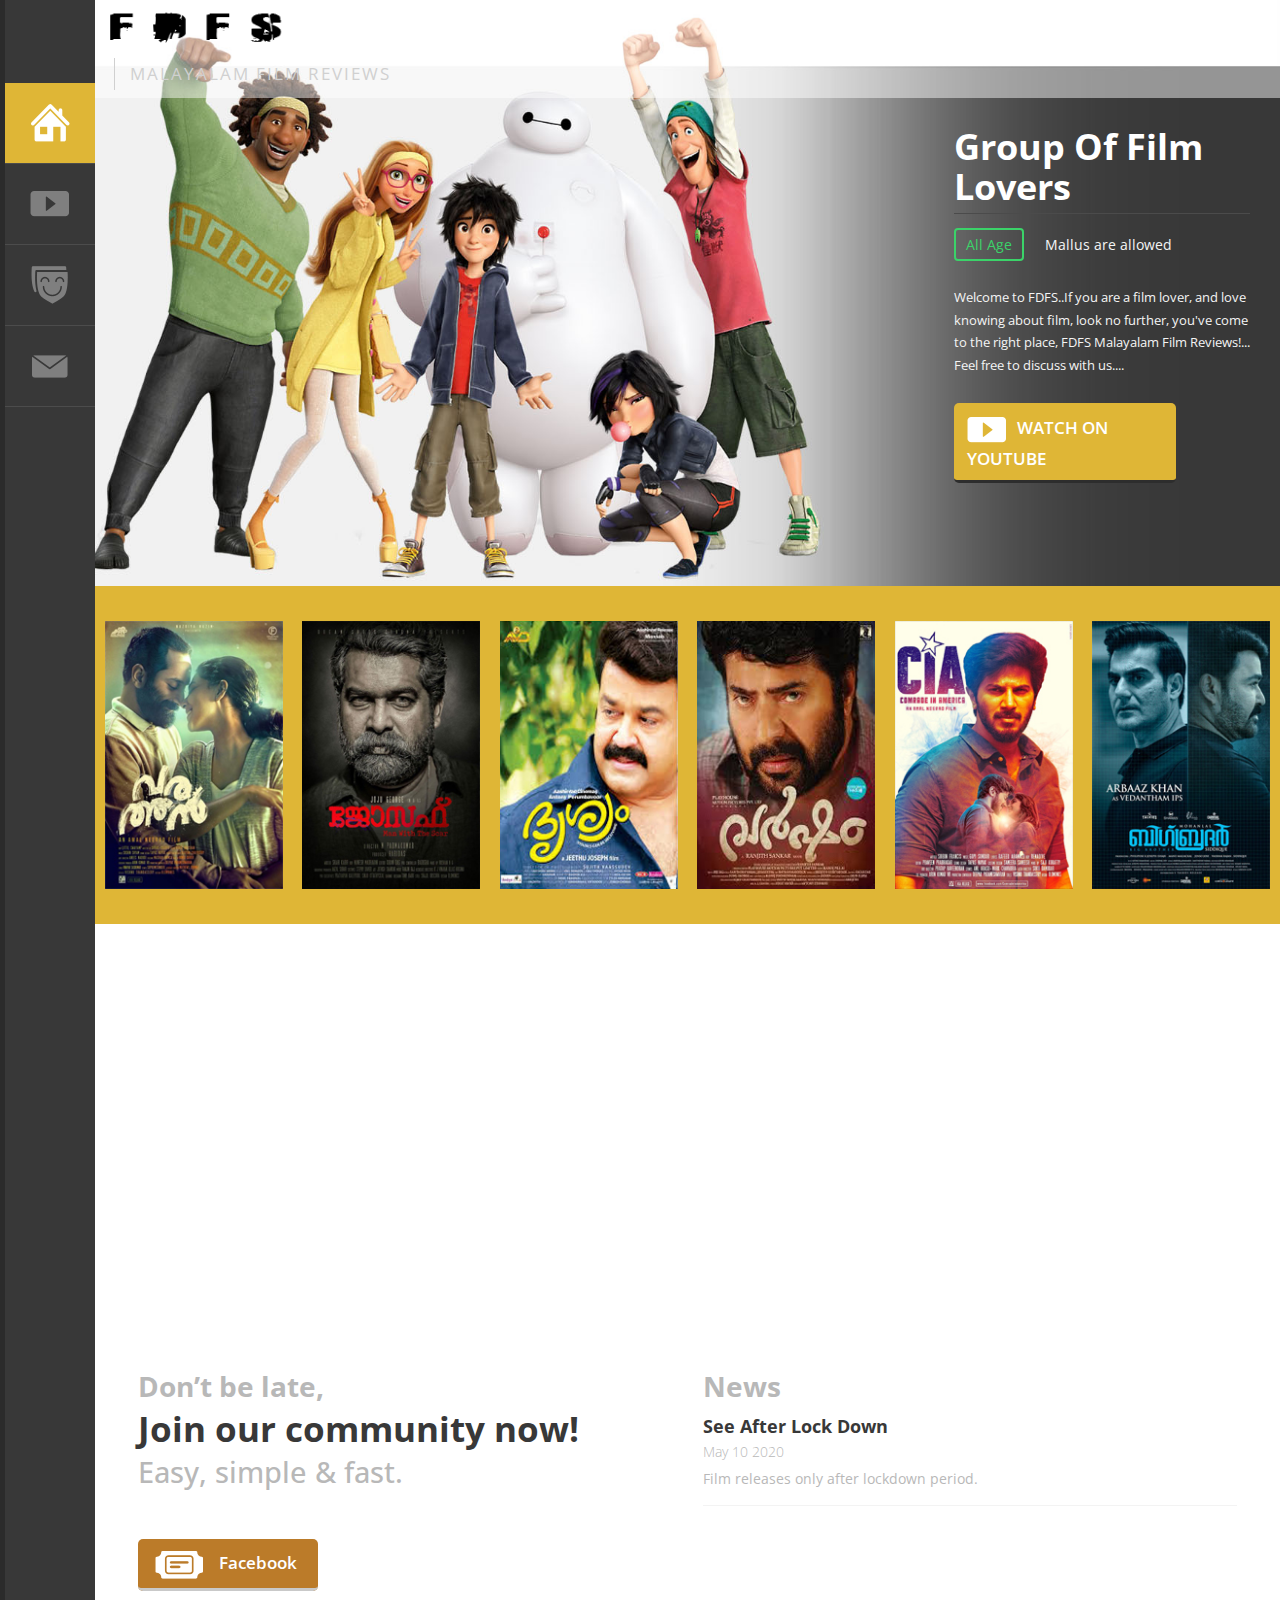
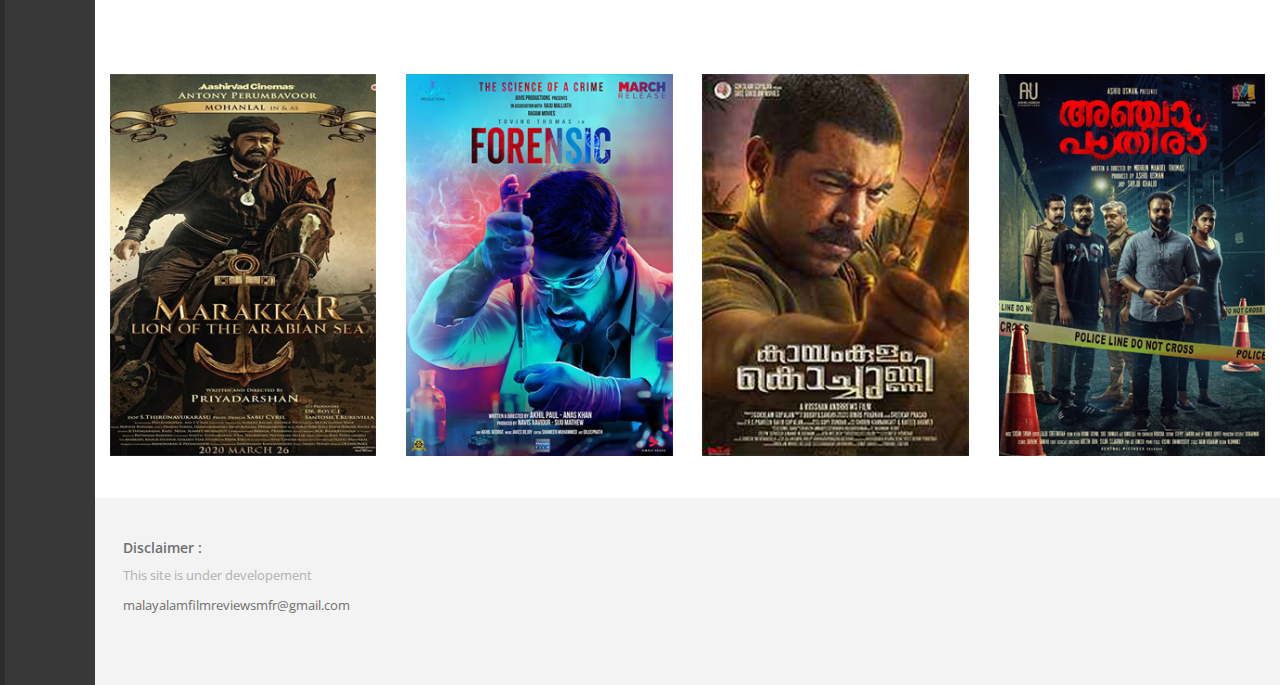
==== commit fca771e0: "Live chat widget added" ====
--- a/index.html
+++ b/index.html
@@ -34,19 +34,19 @@
 					<a href="index.html"><img src="images/logo.png" alt="" /></a>
 					<p>Malayalam Film Reviews</p>
 				</div>
-				<div class="search">
+				<!-- <div class="search">
 					<form>
 						<input type="text" value="Search.." onfocus="this.value = '';" onblur="if (this.value == '') {this.value = 'Search..';}"/>
 						<input type="submit" value="">
 					</form>
-				</div>
+				</div> -->
 				<div class="clearfix"></div>
 			</div>
 			<div class="header-info">
 				<h1>Group Of Film Lovers</h1>
 				<p class="age"><a href="#">All Age</a> Mallus are allowed</p>
 				<p class="special">Welcome to FDFS..If you are a film lover, and love knowing about film, look no further, you've come to the right place, FDFS Malayalam Film Reviews!... <br> Feel free to discuss with us.... </p>
-				<a class="video" href="https://www.youtube.com/channel/UCHpwy2-7-lAKTdJ1-s0tDMw"><i class="video1"></i>WATCH ON YOUTUBE</a>
+				<a class="video" href="https://www.youtube.com/channel/UCHpwy2-7-lAKTdJ1-s0tDMw" target="_blank"><i class="video1"></i>WATCH ON YOUTUBE</a>
 			</div>
 		</div>
 		<div class="review-slider">
@@ -95,7 +95,7 @@
 				<h3>Don’t be late,</h3>
 				<h2>Join our community now!</h2>
 				<h4>Easy, simple & fast.</h4>
-				<a href="https://www.facebook.com/groups/521474031214628"><i class="book"></i>Facebook</a>
+				<a href="https://www.facebook.com/groups/521474031214628" target="_blank"><i class="book"></i>Facebook</a>
 				<!-- <p>Get Discount up to <strong>10%</strong> if you are a member!</p> -->
 			</div>
 			<div class="col-md-6 news-right-grid">
@@ -161,5 +161,22 @@
 	</div>
 	</div>
 	<div class="clearfix"></div>
+
+
+	<!--Start of Tawk.to Script-->
+<script type="text/javascript">
+	var Tawk_API=Tawk_API||{}, Tawk_LoadStart=new Date();
+	(function(){
+	var s1=document.createElement("script"),s0=document.getElementsByTagName("script")[0];
+	s1.async=true;
+	s1.src='https://embed.tawk.to/5f1f845c5e51983a11f5e822/default';
+	s1.charset='UTF-8';
+	s1.setAttribute('crossorigin','*');
+	s0.parentNode.insertBefore(s1,s0);
+	})();
+	</script>
+	<!--End of Tawk.to Script-->
+
+	
 </body>
 </html>